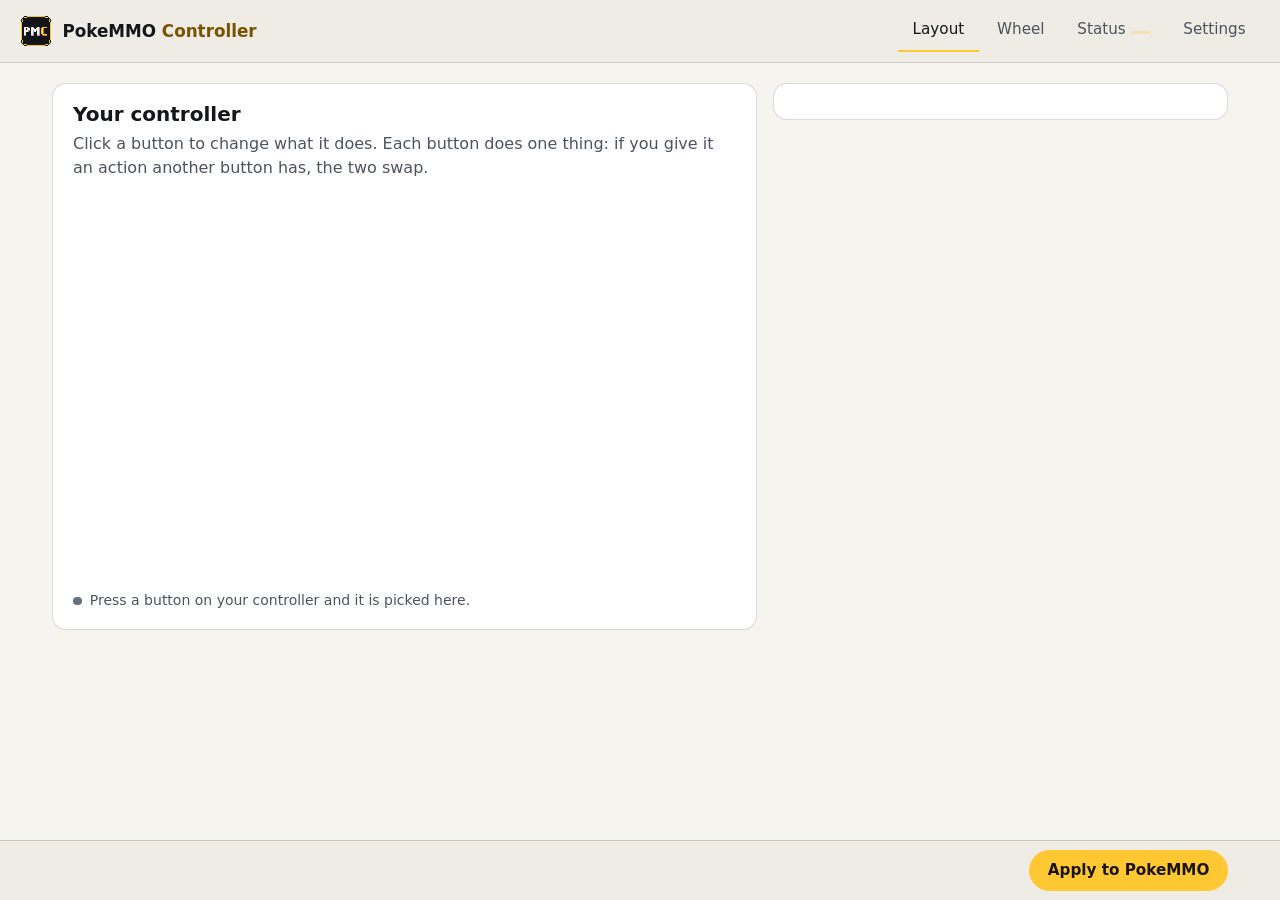
==== tools/ui_page.html @ 04e10f31 "Updates: a signed release is found and installed with one click The app looks for a newer release wh" ====
<!doctype html>
<html lang="en">
<head>
<meta charset="utf-8">
<meta name="viewport" content="width=device-width, initial-scale=1">
<title>PokeMMO controller layout</title>
<style>
/*brand:start*/
:root {
  --bg: #121418;
  --bg2: #171a1f;
  --surface: #1e2127;
  --surface2: #262a31;
  --line: rgba(244, 241, 234, .12);
  --ink: #f4f1ea;
  --muted: #a3a8b3;
  --dim: #8a909b;
  --accent: #ffc833;
  --accent-ink: #1a1408;
  --accent-soft: rgba(255, 200, 51, .14);
  --accent-text: #ffc833;
  --ok: #7fd6a0;
  --ok-bg: rgba(127, 214, 160, .12);
  --bad: #ff9aa2;
  --bad-bg: rgba(255, 154, 162, .12);
  --warn: #ffc880;
  --warn-bg: rgba(255, 200, 128, .12);
  --display: "Bricolage Grotesque", "Segoe UI Variable Display", system-ui, "Segoe UI", Roboto, "Helvetica Neue", Arial, sans-serif;
  --text: Geist, "Segoe UI Variable Text", system-ui, -apple-system, "Segoe UI", Roboto, "Helvetica Neue", Arial, sans-serif;
  --mono: "Geist Mono", ui-monospace, SFMono-Regular, Menlo, Consolas, monospace;
  --radius: 14px;
  color-scheme: dark;
}
@media (prefers-color-scheme: light) {
:root {
  --bg: #f6f4ef;
  --bg2: #efece5;
  --surface: #ffffff;
  --surface2: #f0ede6;
  --line: rgba(20, 22, 26, .16);
  --ink: #14161a;
  --muted: #4d535e;
  --dim: #667080;
  --accent: #ffc833;
  --accent-ink: #1a1408;
  --accent-soft: rgba(255, 200, 51, .28);
  --accent-text: #7a5200;
  --ok: #14663a;
  --ok-bg: #e3f4ea;
  --bad: #a31621;
  --bad-bg: #fdecee;
  --warn: #7a4b00;
  --warn-bg: #fff1d9;
  color-scheme: light;
}
}
/*brand:end*/
* { box-sizing: border-box; }
html, body { height: 100%; }
body { margin: 0; background: var(--bg); color: var(--ink); font: 400 1rem/1.5 var(--text); -webkit-font-smoothing: antialiased; display: flex; flex-direction: column; min-height: 100%; }
h1, h2, h3, p { margin: 0; }
h2 { font: 600 1.25rem/1.25 var(--display); }
h3 { font: 600 .75rem/1.2 var(--text); text-transform: uppercase; letter-spacing: .08em; color: var(--dim); margin: 1rem 0 .4rem; }
.muted { color: var(--muted); }
:focus-visible { outline: 2px solid var(--accent); outline-offset: 2px; border-radius: .5rem; }
.sr { position: absolute; left: -999px; }

/* top bar with tabs */
.top { display: flex; align-items: center; gap: 1.25rem; padding: .6rem 1.25rem; background: var(--bg2); border-bottom: 1px solid var(--line); flex-wrap: wrap; }
.brand { display: flex; align-items: center; gap: .65rem; font: 600 1.05rem/1 var(--display); }
.brand .mark { width: 2rem; height: 2rem; border-radius: .5rem; }
.brand h1 { font: inherit; }
.brand b { color: var(--accent-text); font-weight: 700; }
.tabs { display: flex; gap: .25rem; margin-left: auto; }
.tab { font: 500 .95rem/1 var(--text); color: var(--muted); background: none; border: 0; border-bottom: 2px solid transparent; padding: .8rem .9rem; cursor: pointer; transition: color .15s, border-color .15s; }
.tab:hover { color: var(--ink); }
.tab[aria-selected="true"] { color: var(--ink); border-bottom-color: var(--accent); }
.tab .n { display: inline-block; min-width: 1.2rem; margin-left: .35rem; padding: .1rem .35rem; border-radius: 1rem; font: 600 .7rem/1.2 var(--mono); background: var(--accent-soft); color: var(--accent-text); }

/* content */
main { flex: 1; width: 100%; max-width: 76rem; margin: 0 auto; padding: 1.25rem 1.25rem 7rem; }
.card { background: var(--surface); border: 1px solid var(--line); border-radius: var(--radius); padding: 1.1rem 1.25rem; }
.cols { display: grid; gap: 1rem; grid-template-columns: minmax(0, 1.55fr) minmax(0, 1fr); align-items: start; }
@media (max-width: 68rem) { .cols { grid-template-columns: minmax(0, 1fr); } }
.lead { margin: .35rem 0 .9rem; }
.note { border-radius: .6rem; padding: .55rem .8rem; margin: 0 0 .8rem; border: 1px solid var(--line); }
.note.warn { background: var(--warn-bg); color: var(--warn); border-color: var(--warn); }
.note.bad { background: var(--bad-bg); color: var(--bad); border-color: var(--bad); }
.note.ok { background: var(--ok-bg); color: var(--ok); border-color: var(--ok); }
.note pre { white-space: pre-wrap; margin: 0; font: .85rem/1.45 var(--mono); }
.note:empty, #status:empty, #result:empty { display: none; }

/* buttons */
button { font: inherit; }
.btn { font: 600 .95rem/1 var(--text); color: var(--ink); background: transparent; border: 1px solid var(--line); border-radius: 999px; padding: .7rem 1.1rem; min-height: 2.6rem; cursor: pointer; transition: background-color .15s, border-color .15s, transform .1s; }
.btn:hover { background: var(--surface2); border-color: var(--dim); }
.btn:active { transform: scale(.98); }
.btn.primary { background: var(--accent); color: var(--accent-ink); border-color: var(--accent); }
.btn.primary:hover { filter: brightness(1.08); }
.btn.small { min-height: 2.2rem; padding: .5rem .9rem; font-size: .875rem; }
.btn:disabled { opacity: .5; cursor: not-allowed; }
.row { display: flex; flex-wrap: wrap; gap: .5rem; margin: .75rem 0 0; }

/* the controller picture */
#map, #wheel { width: 100%; height: auto; display: block; }
.mapwrap { overflow-x: auto; }
#map { min-width: 40rem; }
@media (max-width: 40rem) { .statusbar { position: static; } main { padding-bottom: 1rem; } .tabs { margin-left: 0; width: 100%; } .tab { padding: .7rem .6rem; } }
#map .photo { filter: drop-shadow(0 18px 24px rgba(0,0,0,.35)); }
#map .hot { fill: rgba(127,127,127,.001); stroke: var(--dim); cursor: pointer; transition: fill .15s, stroke .15s; }
#map .hot.empty { opacity: .8; }
#map .hot.set { stroke: var(--accent-text); }
#map g.spot:hover .hot { stroke: var(--accent); fill: var(--accent-soft); }
#map g.spot.on .hot { fill: var(--accent-soft); stroke: var(--accent); opacity: 1; stroke-dasharray: none !important; }
#map g.spot:focus-visible { outline: none; }
#map g.spot:focus-visible .hot { stroke: var(--ink); }
#map .lead-line { stroke: var(--dim); fill: none; }
#map .lead-line.on { stroke: var(--accent); }
#map .c1 { fill: var(--ink); font-family: var(--text); font-weight: 600; }
#map .c2 { fill: var(--muted); font-family: var(--text); font-weight: 400; }
#map g.callout { cursor: pointer; }
#map g.callout:hover .c1, #map g.callout.on .c1 { fill: var(--accent-text); }
#map g.callout:focus-visible { outline: none; }
#map g.callout:focus-visible .c1 { text-decoration: underline; }
#map .cap { fill: var(--dim); font-family: var(--text); font-weight: 500; }
#map .cap.link { cursor: pointer; fill: var(--accent-text); }
#wheel .slice { fill: var(--surface2); stroke: var(--bg); stroke-width: 3; cursor: pointer; transition: fill .15s; }
#wheel g.sl:hover .slice { fill: var(--accent-soft); }
#wheel g.sl.on .slice { fill: var(--accent); }
#wheel g.sl.on text { fill: var(--accent-ink); }
#wheel g.sl:focus-visible { outline: none; }
#wheel g.sl:focus-visible .slice { stroke: var(--ink); }
#wheel .blank { fill: var(--bg2); cursor: default; }
#wheel text { fill: var(--ink); font: 500 11px var(--text); text-anchor: middle; pointer-events: none; }
#wheel .centre { fill: var(--bg); stroke: var(--line); stroke-width: 2; }
#wheel .dim { fill: var(--dim); }

/* inspector: what does this input do */
.who { display: flex; align-items: baseline; gap: .6rem; flex-wrap: wrap; }
.who .big { font: 600 1.5rem/1.1 var(--display); }
.chips { display: flex; flex-wrap: wrap; gap: .4rem; }
.chip { font: 500 .9rem/1.1 var(--text); color: var(--ink); background: var(--bg2); border: 1px solid var(--line); border-radius: .6rem; padding: .5rem .7rem; min-height: 2.25rem; cursor: pointer; transition: background-color .15s, border-color .15s; }
.chip:hover { border-color: var(--accent); }
.chip[aria-pressed="true"] { background: var(--accent); color: var(--accent-ink); border-color: var(--accent); font-weight: 600; }
.chip.none { border-style: dashed; color: var(--muted); }
.hint { display: flex; gap: .5rem; align-items: center; color: var(--muted); font-size: .875rem; margin-top: .8rem; }
.dot { width: .55rem; height: .55rem; border-radius: 50%; background: var(--dim); flex: none; }
.dot.ok { background: var(--ok); }
.dot.warn { background: var(--warn); }
.dot.bad { background: var(--bad); }

/* first-run checklist */
.steps { list-style: none; margin: .5rem 0 0; padding: 0; display: grid; gap: .6rem; }
.step { display: grid; grid-template-columns: 2.25rem minmax(0, 1fr) auto; gap: .9rem; align-items: center; padding: .8rem .9rem; border: 1px solid var(--line); border-radius: .8rem; background: var(--bg2); }
.step .num { width: 2.25rem; height: 2.25rem; border-radius: 50%; border: 2px solid var(--dim); display: grid; place-items: center; font: 600 .95rem/1 var(--mono); color: var(--muted); }
.step.done { border-color: var(--ok); }
.step.done .num { background: var(--ok); border-color: var(--ok); color: var(--bg); }
.step.done .num svg { display: block; }
.step b { display: block; font-weight: 600; }
.step span { color: var(--muted); font-size: .9rem; }
.settings { display: grid; gap: 1rem; grid-template-columns: repeat(auto-fit, minmax(19rem, 1fr)); }
select { font: inherit; color: var(--ink); background: var(--bg2); border: 1px solid var(--line); border-radius: .6rem; padding: .55rem .7rem; min-height: 2.6rem; min-width: 12rem; }
label { font-weight: 600; display: block; margin-bottom: .35rem; }

/* the bar at the bottom: what the app keeps true, live */
.statusbar { position: fixed; left: 0; right: 0; bottom: 0; z-index: 5; background: var(--bg2); border-top: 1px solid var(--line); }
.statusbar .in { max-width: 76rem; margin: 0 auto; padding: .55rem 1.25rem; display: flex; align-items: center; gap: .5rem 1.25rem; flex-wrap: wrap; }
#bar { display: flex; gap: .4rem 1.1rem; flex-wrap: wrap; flex: 1; font-size: .875rem; color: var(--muted); }
#bar span { display: inline-flex; align-items: center; gap: .45rem; }
#result { max-width: 76rem; margin: 0 auto; padding: 0 1.25rem .5rem; }
footer.legal { max-width: 76rem; margin: 0 auto; padding: 0 1.25rem 1rem; color: var(--dim); font-size: .8125rem; }
@media (prefers-reduced-motion: reduce) { * { transition: none !important; } }
</style>
</head>
<body data-key="__KEY__">
<header class="top">
  <div class="brand"><!--brand:mark--><img class="mark" src="[data-uri]" alt="" width="32" height="32"><!--/brand:mark--><h1>PokeMMO <b>Controller</b></h1></div>
  <nav class="tabs" role="tablist" aria-label="Sections">
    <button class="tab" role="tab" id="t-layout" aria-controls="p-layout" aria-selected="true">Layout</button>
    <button class="tab" role="tab" id="t-wheel" aria-controls="p-wheel" aria-selected="false" tabindex="-1">Wheel</button>
    <button class="tab" role="tab" id="t-status" aria-controls="p-status" aria-selected="false" tabindex="-1">Status<span class="n" id="todo" hidden></span></button>
    <button class="tab" role="tab" id="t-settings" aria-controls="p-settings" aria-selected="false" tabindex="-1">Settings</button>
  </nav>
</header>

<main>
  <div id="update" role="status" aria-live="polite" hidden></div>
  <div id="status" role="status" aria-live="polite"></div>

  <section id="p-layout" role="tabpanel" aria-labelledby="t-layout">
    <div class="cols">
      <div class="card">
        <h2>Your controller</h2>
        <p class="muted lead">Click a button to change what it does. Each button does one thing: if you give it an action another button has, the two swap.</p>
        <div class="mapwrap"><svg id="map" viewBox="0 0 900 520" role="group" aria-label="Controller. Each button is listed with the action it does."></svg></div>
        <p class="hint"><span class="dot" id="seen-dot"></span><span id="seen">Press a button on your controller and it is picked here.</span></p>
      </div>
      <div class="card" id="inspector" aria-live="polite"></div>
    </div>
  </section>

  <section id="p-wheel" role="tabpanel" aria-labelledby="t-wheel" hidden>
    <div class="cols">
      <div class="card">
        <h2>Right-stick wheel</h2>
        <p class="muted lead">Tilt the right stick toward a slice and let go: it presses that slice's key once. The top slice does nothing on purpose, so letting go while pointing up sends no key.</p>
        <svg id="wheel" viewBox="-150 -150 300 300" role="group" aria-label="Right-stick wheel. Each slice is listed with its action."></svg>
      </div>
      <div class="card" id="winspector" aria-live="polite"></div>
    </div>
  </section>

  <section id="p-status" role="tabpanel" aria-labelledby="t-status" hidden>
    <div class="card">
      <h2 id="setup-h">Setup</h2>
      <p class="muted lead" id="setup-sub">What PokeMMO needs to find, and what this app keeps true.</p>
      <ol class="steps" id="checklist"></ol>
    </div>
  </section>

  <section id="p-settings" role="tabpanel" aria-labelledby="t-settings" hidden>
    <div class="settings">
      <div class="card">
        <h2>Controller</h2>
        <p class="muted lead" id="pad-note">Button names follow the controller you pick. One layout fits all three.</p>
        <label for="pad">Names on the screen</label>
        <select id="pad">
          <option value="xbox">Xbox</option>
          <option value="playstation">PlayStation</option>
          <option value="switch">Switch Pro</option>
        </select>
      </div>
      <div class="card">
        <h2>Layout file</h2>
        <p class="muted lead">Keep a copy of your layout, or load one a friend sent. A file that breaks the one-button-one-action rule is refused.</p>
        <div class="row">
          <button class="btn" id="defaults">Back to the default layout</button>
          <button class="btn" id="export">Save layout file</button>
          <button class="btn" id="import">Load layout file…</button>
          <input type="file" id="file" accept=".json,application/json" class="sr" tabindex="-1" aria-hidden="true">
        </div>
      </div>
      <div class="card" id="upd-card">
        <h2>Updates</h2>
        <p class="muted lead">When a new version is out, a short note appears at the top with one button to install it. Your layout is kept, and the old version comes back by itself if anything goes wrong.</p>
        <label><input type="checkbox" id="upd-check"> Look for updates when this app opens</label>
        <label for="upd-channel">Which versions</label>
        <select id="upd-channel">
          <option value="stable">Stable (recommended)</option>
          <option value="beta">Beta: try new versions early</option>
        </select>
        <label><input type="checkbox" id="upd-notify"> Notify me when this window is hidden</label>
        <div class="row"><button class="btn" id="upd-now">Check now</button><span class="muted" id="upd-msg" role="status"></span></div>
      </div>
      <div class="card">
        <h2>About</h2>
        <p class="muted lead" id="unofficial">PokeMMO Controller is an unofficial, fan-made tool, made by and for PokeMMO players. It is not made, endorsed or supported by the PokeMMO team.</p>
        <p class="muted">PokeMMO allows remapping while one input does one thing. Each button holds one action and each wheel slice presses one key when you let go, so this screen cannot set up anything else. It runs on your computer only. The one thing it asks the internet is whether a newer release exists, and that sends nothing about you; you can turn it off under Updates.</p>
        <div class="row"><button class="btn" id="quit">Quit</button></div>
      </div>
    </div>
  </section>
</main>

<div class="statusbar">
  <div id="result" role="status" aria-live="polite"></div>
  <div class="in">
    <div id="bar" aria-label="Live status"></div>
    <span class="muted" id="dirty" hidden>Changes not applied yet</span>
    <button class="btn primary" id="apply">Apply to PokeMMO</button>
  </div>
</div>

<script>
"use strict";
const KEY = document.body.dataset.key;
const $ = (id) => document.getElementById(id);
const NS = "http://www.w3.org/2000/svg";
let S = null, lay = null, pad = "xbox", dirty = false, sel = null, wsel = 1, seenPad = null, TAB = "layout";

const GROUPS = [
  ["Move", ["KEY_UP", "KEY_DOWN", "KEY_LEFT", "KEY_RIGHT"]],
  ["Game", ["KEY_A", "KEY_B", "KEY_X", "KEY_Y"]],
  ["Menus", ["KEY_RING_FOCUS", "KEY_GAMEMENU", "KEY_INVENTORY", "KEY_TEAM", "KEY_SCREENSHOT"]],
  ["Hotbar", ["KEY_NEXT", "KEY_PREVIOUS", "KEY_HOTBAR_1", "KEY_HOTBAR_2", "KEY_HOTBAR_3", "KEY_HOTBAR_4", "KEY_HOTBAR_5"]],
];

async function api(path, body) {
  const r = await fetch(path, {
    method: body === undefined ? "GET" : "POST",
    headers: Object.assign({"X-Key": KEY}, body === undefined ? {} : {"Content-Type": "application/json"}),
    body: body === undefined ? undefined : JSON.stringify(body),
  });
  return r.json();
}
function el(tag, attrs, ...kids) {
  const e = document.createElement(tag);
  for (const [k, v] of Object.entries(attrs || {})) e.setAttribute(k, v);
  e.append(...kids);
  return e;
}
function sv(tag, attrs, ...kids) {
  const e = document.createElementNS(NS, tag);
  for (const [k, v] of Object.entries(attrs || {})) e.setAttribute(k, v);
  e.append(...kids);
  return e;
}
function say(id, text, kind) {
  const d = $(id);
  d.textContent = "";
  if (!text) return;
  d.appendChild(el("div", {class: "note " + (kind || "")}, el("pre", {}, text)));
}

// an input as text: "b:3" or "a:1:-"; "" means not bound
const toCode = (s) => !s ? "" : ("button" in s ? "b:" + s.button : "a:" + s.axis + ":" + (s.positive ? "+" : "-"));
const fromCode = (c) => {
  if (!c) return null;
  const p = c.split(":");
  return p[0] === "b" ? {button: +p[1]} : {axis: +p[1], positive: p[2] === "+"};
};
const labelOf = (id) => S.actions.find((a) => a.id === id).label;
const actionOn = (code) => Object.keys(lay.binds).find((k) => toCode(lay.binds[k]) === code) || null;

// ------------------------------------------------------------------ the controller picture
// The picture is the real photo of the controller picked in Settings, with the same hotspots the website
// and the README use (generated into PADPHOTOS from site/data/hotspots.json by site/build.py). Buttons are
// named by where they sit (SDL position) so one set of hotspots serves every layout; the names printed on
// them come from the controller picked in Settings.
/*pads:start*/
const PADPHOTOS = {"xbox":{"img":"[data-uri]","w":1800,"h":1303,"alt":"Xbox controller","spots":{"guide":{"x":951,"y":146,"r":60},"ls":{"x":435,"y":345,"r":120},"rs":{"x":1257,"y":630,"r":112},"view":{"x":810,"y":348,"r":46},"menu":{"x":1100,"y":348,"r":46},"y":{"x":1437,"y":228,"r":58},"x":{"x":1323,"y":353,"r":58},"b":{"x":1565,"y":365,"r":58},"a":{"x":1463,"y":480,"r":58},"dup":{"x":698,"y":598,"r":46},"ddown":{"x":698,"y":770,"r":46},"dleft":{"x":606,"y":683,"r":46},"dright":{"x":792,"y":683,"r":46},"lb":{"pill":true,"x":430,"y":-108,"w":216},"rb":{"pill":true,"x":1370,"y":-108,"w":216},"lt":{"pill":true,"x":430,"y":-259.2,"w":216},"rt":{"pill":true,"x":1370,"y":-259.2,"w":216}}},"playstation":{"img":"[data-uri]","w":1799,"h":1266,"alt":"PlayStation DualSense controller","spots":{"guide":{"x":929,"y":504,"r":55},"ls":{"x":652,"y":488,"r":112},"rs":{"x":1213,"y":488,"r":112},"view":{"x":495,"y":95,"r":40},"menu":{"x":1322,"y":95,"r":40},"y":{"x":1467,"y":155,"r":62},"x":{"x":1340,"y":272,"r":62},"b":{"x":1597,"y":272,"r":62},"a":{"x":1477,"y":397,"r":62},"dup":{"x":363,"y":180,"r":48},"ddown":{"x":375,"y":358,"r":48},"dleft":{"x":270,"y":268,"r":48},"dright":{"x":455,"y":262,"r":48},"lb":{"pill":true,"x":330,"y":-107.94,"w":215.88},"rb":{"pill":true,"x":1470,"y":-107.94,"w":215.88},"lt":{"pill":true,"x":330,"y":-259.06,"w":215.88},"rt":{"pill":true,"x":1470,"y":-259.06,"w":215.88}}},"switch":{"img":"[data-uri]","w":1526,"h":1233,"alt":"Nintendo Switch Pro Controller","spots":{"guide":{"x":959,"y":281,"r":36},"ls":{"x":465,"y":185,"r":98},"rs":{"x":998,"y":440,"r":98},"view":{"x":713,"y":135,"r":38},"menu":{"x":1070,"y":205,"r":38},"y":{"x":1278,"y":248,"r":58},"x":{"x":1138,"y":308,"r":58},"b":{"x":1370,"y":357,"r":58},"a":{"x":1228,"y":415,"r":58},"dup":{"x":590,"y":330,"r":40},"ddown":{"x":555,"y":455,"r":40},"dleft":{"x":500,"y":375,"r":40},"dright":{"x":648,"y":395,"r":40},"lb":{"pill":true,"x":400,"y":-91.56,"w":183.12},"rb":{"pill":true,"x":1250,"y":-91.56,"w":183.12},"lt":{"pill":true,"x":400,"y":-219.74,"w":183.12},"rt":{"pill":true,"x":1250,"y":-219.74,"w":183.12}}}};
/*pads:end*/
const PHYS = ["A", "B", "X", "Y", "back", "guide", "start", "ls-press", "rs-press", "lb", "rb", "up", "down", "left", "right"];
const PART = {A: "a", B: "b", X: "x", Y: "y", back: "view", guide: "guide", start: "menu", lb: "lb", rb: "rb", lt: "lt", rt: "rt",
              up: "dup", down: "ddown", left: "dleft", right: "dright"};
const AXIS_SPOT = {"0:-": "ls-left", "0:+": "ls-right", "1:-": "ls-up", "1:+": "ls-down", "4:+": "lt", "5:+": "rt"};
const centre = (s) => [s.x, s.y];

// every hotspot on this pad's photo, in photo pixels: {x, y, c} a circle or {x, y, w, h, r} a pill
function padSpots() {
  const m = PADPHOTOS[pad], hs = m.spots, out = {};
  for (const [key, id] of Object.entries(PART)) {
    const s = hs[id];
    if (!s) continue;
    out[key] = s.pill ? {x: s.x, y: s.y, w: s.w, h: m.w * 0.045, r: m.w * 0.0225} : {x: s.x, y: s.y, c: s.r};
  }
  const ls = hs.ls, rs = hs.rs;     // a stick: four pushes round the edge, the press in the middle
  const d = ls.r * 0.68, c = ls.r * 0.27;
  Object.assign(out, {"ls-press": {x: ls.x, y: ls.y, c: ls.r * 0.3}, "ls-up": {x: ls.x, y: ls.y - d, c}, "ls-down": {x: ls.x, y: ls.y + d, c},
                      "ls-left": {x: ls.x - d, y: ls.y, c}, "ls-right": {x: ls.x + d, y: ls.y, c}, "rs-press": {x: rs.x, y: rs.y, c: rs.r * 0.45}});
  return out;
}
let SPOTS = {};

// every spot as {key, code, name}: the input it stands for on this pad
function spotInputs() {
  SPOTS = padSpots();
  const out = [], phys = S.phys[pad];
  S.pads[pad].buttons.forEach((name, n) => out.push({key: PHYS[phys[n]], code: "b:" + n, name}));
  S.pads[pad].axes.forEach((a) => {
    const code = "a:" + a.n + ":" + (a.positive ? "+" : "-");
    out.push({key: AXIS_SPOT[a.n + ":" + (a.positive ? "+" : "-")], code, name: a.label});
  });
  return out.filter((i) => i.key && SPOTS[i.key]);
}

function drawMap() {
  const svg = $("map"), m = PADPHOTOS[pad];
  svg.textContent = "";
  const u = m.w / 560;          // u: one screen pixel at the size the picture is shown, in photo pixels
  const colW = 230 * u, top = Math.max(60 * u, 30 * u - Math.min(...Object.values(m.spots).map((s) => s.pill ? s.y - m.w * 0.0225 : s.y - s.r)));
  svg.setAttribute("viewBox", `${-colW} ${-top} ${m.w + 2 * colW} ${m.h + top + 30 * u}`);
  svg.appendChild(sv("image", {class: "photo", href: m.img, x: 0, y: 0, width: m.w, height: m.h}));
  const inputs = spotInputs();
  const placed = [];
  const spots = sv("g", {});
  for (const inp of inputs) {
    const s = SPOTS[inp.key], act = actionOn(inp.code), on = sel === inp.code;
    const g = sv("g", {class: "spot" + (on ? " on" : ""), tabindex: 0, role: "button", "aria-pressed": on ? "true" : "false",
                       "aria-label": inp.name + (act ? ": " + labelOf(act) : ": not bound")});
    const shape = s.c ? sv("circle", {cx: s.x, cy: s.y, r: s.c}) : sv("rect", {x: s.x - s.w / 2, y: s.y - s.h / 2, width: s.w, height: s.h, rx: s.r});
    shape.setAttribute("class", "hot " + (act ? "set" : "empty"));
    shape.setAttribute("stroke-width", 2 * u);
    if (!act) shape.style.strokeDasharray = `${4 * u} ${4 * u}`;
    g.appendChild(shape);
    g.appendChild(sv("title", {}, inp.name + (act ? " · " + labelOf(act) : " · not bound")));
    const pick = () => { sel = inp.code; refreshLayout(); };
    g.addEventListener("click", pick);
    g.addEventListener("keydown", (e) => { if (e.key === "Enter" || e.key === " ") { e.preventDefault(); pick(); } });
    spots.appendChild(g);
    if (act) placed.push({inp, act, s, on, pick});
  }
  // call-outs: the action each button does, in a column on each side, joined to its button
  for (const side of ["L", "R"]) {
    const list = placed.filter((p) => (side === "L") === (centre(p.s)[0] < m.w / 2))
      .sort((a, b) => centre(a.s)[1] - centre(b.s)[1] || (side === "L" ? 1 : -1) * (centre(a.s)[0] - centre(b.s)[0]));
    const gap = Math.min(38 * u, (m.h + top - 40 * u) / Math.max(list.length, 1));
    list.forEach((p, i) => {
      const y = -top + 20 * u + i * gap + 14 * u, x = side === "L" ? -24 * u : m.w + 24 * u, anchor = side === "L" ? "end" : "start";
      const [cx, cy] = centre(p.s);
      svg.appendChild(sv("polyline", {class: "lead-line" + (p.on ? " on" : ""), "stroke-width": 1.5 * u,
        points: `${x + (side === "L" ? 8 : -8) * u},${y - 5 * u} ${x + (side === "L" ? 24 : -24) * u},${y - 5 * u} ${cx},${cy}`}));
      const g = sv("g", {class: "callout" + (p.on ? " on" : ""), tabindex: 0, role: "button", "aria-label": p.inp.name + ": " + labelOf(p.act)});
      const t1 = sv("text", {class: "c1", x, y, "text-anchor": anchor, "font-size": 17 * u}, p.inp.name);
      const t2 = sv("text", {class: "c2", x, y: y + 16 * u, "text-anchor": anchor, "font-size": 14 * u}, labelOf(p.act));
      g.append(t1, t2);
      g.addEventListener("click", p.pick);
      g.addEventListener("keydown", (e) => { if (e.key === "Enter" || e.key === " ") { e.preventDefault(); p.pick(); } });
      svg.appendChild(g);
    });
  }
  svg.appendChild(spots);
  const cap = sv("text", {class: "cap link", x: m.w / 2, y: m.h + 22 * u, "text-anchor": "middle", "font-size": 13 * u, tabindex: 0, role: "link"}, "Right stick: the wheel");
  cap.addEventListener("click", () => showTab("wheel"));
  cap.addEventListener("keydown", (e) => { if (e.key === "Enter") showTab("wheel"); });
  svg.appendChild(cap);
}

function drawInspector() {
  const root = $("inspector");
  root.textContent = "";
  const inp = spotInputs().find((i) => i.code === sel);
  if (!inp) {
    root.append(el("h2", {}, "Pick a button"), el("p", {class: "muted lead"}, "Click a button on the controller, or press it on your controller, to see what it does and change it."));
    return;
  }
  const cur = actionOn(inp.code);
  root.append(el("div", {class: "who"}, el("span", {class: "big"}, inp.name), el("span", {class: "muted"}, cur ? "does " + labelOf(cur) : "does nothing yet")));
  root.append(el("p", {class: "muted lead"}, "Pick what it should do."));
  for (const [group, ids] of GROUPS) {
    root.append(el("h3", {}, group));
    const box = el("div", {class: "chips"});
    for (const id of ids) {
      const b = el("button", {class: "chip", type: "button", "aria-pressed": id === cur ? "true" : "false"}, labelOf(id));
      b.addEventListener("click", () => assign(inp.code, id));
      box.appendChild(b);
    }
    root.append(box);
  }
  root.append(el("h3", {}, "Or"));
  const none = el("button", {class: "chip none", type: "button", "aria-pressed": cur ? "false" : "true"}, "Nothing");
  none.addEventListener("click", () => assign(inp.code, null));
  root.append(el("div", {class: "chips"}, none));
}

// give this input this action; whoever had either side of the trade gets what is left
function assign(code, id) {
  const holder = actionOn(code);
  if (id === null) {
    if (holder) { delete lay.binds[holder]; touched(); }
    return refreshLayout();
  }
  if (holder === id) return;
  const old = lay.binds[id];
  if (holder) {
    if (old) lay.binds[holder] = old; else delete lay.binds[holder];
    say("status", labelOf(holder) + " now uses " + (old ? "the button " + labelOf(id) + " had" : "no button") + ", because each button does one thing.", "warn");
  } else say("status", "");
  lay.binds[id] = fromCode(code);
  touched();
  refreshLayout();
}
function touched() { dirty = true; renderBar(); }
function refreshLayout() { drawMap(); drawInspector(); drawWheel(); }

// ------------------------------------------------------------------ the wheel, same strokes
function drawWheel() {
  const svg = $("wheel"), insp = $("winspector");
  svg.textContent = "";
  const n = lay.wheel.length + 1, step = 2 * Math.PI / n, R = 142, r = 42;   // the top slice does nothing
  const pt = (rad, a) => [Math.sin(a) * rad, -Math.cos(a) * rad];
  const wedge = (i) => {
    const a0 = (i - .5) * step, a1 = (i + .5) * step, [x0, y0] = pt(R, a0), [x1, y1] = pt(R, a1), [x2, y2] = pt(r, a1), [x3, y3] = pt(r, a0);
    return `M${x0} ${y0} A${R} ${R} 0 0 1 ${x1} ${y1} L${x2} ${y2} A${r} ${r} 0 0 0 ${x3} ${y3}Z`;
  };
  const label = (i, words, cls) => {
    const [tx, ty] = pt((R + r) / 2 + 6, i * step), t = sv("text", {x: tx, y: ty, class: cls || ""});
    words.forEach((w, k) => t.appendChild(sv("tspan", {x: tx, dy: k === 0 ? (1 - words.length) * 0.6 + "em" : "1.2em"}, w)));
    return t;
  };
  svg.append(sv("path", {class: "slice blank", d: wedge(0)}), label(0, ["Nothing"], "dim"));
  lay.wheel.forEach((id, i0) => {
    const i = i0 + 1, wa = S.wheel_actions.find((w) => w.id === id), on = wsel === i0;
    const g = sv("g", {class: "sl" + (on ? " on" : ""), tabindex: 0, role: "button", "aria-pressed": on ? "true" : "false", "aria-label": "Slice " + (i + 1) + ": " + wa.label});
    g.append(sv("path", {class: "slice", d: wedge(i)}), label(i, wa.label.split(" ")));
    const pick = () => { wsel = i0; drawWheel(); };
    g.addEventListener("click", pick);
    g.addEventListener("keydown", (e) => { if (e.key === "Enter" || e.key === " ") { e.preventDefault(); pick(); } });
    svg.appendChild(g);
  });
  svg.append(sv("circle", {class: "centre", r: r - 4}), sv("text", {y: 4, class: "dim"}, "Cancel"));
  // inspector
  insp.textContent = "";
  const cur = lay.wheel[wsel], wa = S.wheel_actions.find((w) => w.id === cur);
  insp.append(el("div", {class: "who"}, el("span", {class: "big"}, "Slice " + (wsel + 2)), el("span", {class: "muted"}, "presses " + wa.key + " (" + wa.label + ")")),
              el("p", {class: "muted lead"}, "Slice 1, at the top, does nothing. The rest run clockwise. Each action sits on the wheel once, so picking one that is on another slice swaps the two."));
  const box = el("div", {class: "chips"});
  for (const w of S.wheel_actions) {
    const b = el("button", {class: "chip", type: "button", "aria-pressed": w.id === cur ? "true" : "false"}, w.label + " · " + w.key);
    b.addEventListener("click", () => {
      const j = lay.wheel.indexOf(w.id);
      if (j === wsel) return;
      lay.wheel[j] = lay.wheel[wsel]; lay.wheel[wsel] = w.id;
      say("status", "Each action goes on the wheel once, so the two slices swapped.", "warn");
      touched(); drawWheel();
    });
    box.appendChild(b);
  }
  insp.append(box);
}

// ------------------------------------------------------------------ setup checklist and live bar
const TICK = () => sv("svg", {viewBox: "0 0 20 20", width: "18", height: "18", "aria-hidden": "true"}, sv("path", {d: "M4 10.5l4 4 8-9", fill: "none", stroke: "currentColor", "stroke-width": "2.6", "stroke-linecap": "round", "stroke-linejoin": "round"}));
function steps() {
  const st = S.status;
  return [
    {ok: st.pokemmo, title: "PokeMMO found", ok_text: S.pokemmo, no_text: S.problem || "Install PokeMMO and start it once, then reload this page."},
    {ok: !!seenPad, title: "Controller detected", ok_text: seenPad || "", no_text: "Press any button on your controller while this window is in front. Xbox, PlayStation and Switch Pro pads are all fine."},
    {ok: st.binds_current, title: "Buttons applied", ok_text: "Your layout is in PokeMMO's settings.",
     no_text: st.binds ? "PokeMMO's settings no longer hold your layout (the game rewrites them when it closes). Re-apply puts it back." : "Close PokeMMO, then apply. Your own settings are backed up first.",
     fix: st.pokemmo ? (st.binds ? "Re-apply" : "Apply to PokeMMO") : null},
    {ok: st.steam_current, title: "Steam wheel installed", ok_text: st.wheel_screen ? "Sized for " + st.wheel_screen.join("x") + "." : "Right stick opens the wheel.",
     no_text: st.steam ? "Steam is missing part of the wheel (a layout or the PokeMMO shortcut). Install it again." : "Adds the right-stick wheel to your controller in Steam.",
     fix: st.pokemmo ? (st.steam ? "Fix the wheel" : "Install the wheel") : null},
  ];
}
function drawChecklist() {
  const st = S.status, list = steps(), left = list.filter((s) => !s.ok).length;
  $("setup-h").textContent = left ? "Setup: " + (list.length - left) + " of " + list.length + " done" : "Setup: all done";
  $("setup-sub").textContent = left ? "Each step is a tick or a button that fixes it." : "Everything is in place. Start PokeMMO and play.";
  const t = $("todo");
  t.hidden = !left; t.textContent = left;
  const ol = $("checklist");
  ol.textContent = "";
  list.forEach((s, i) => {
    const li = el("li", {class: "step" + (s.ok ? " done" : "")});
    const num = el("div", {class: "num"});
    if (s.ok) num.appendChild(TICK()); else num.textContent = i + 1;
    li.append(num, el("div", {}, el("b", {}, s.title), el("span", {}, s.ok ? s.ok_text : s.no_text)));
    if (!s.ok && s.fix) {
      const b = el("button", {class: "btn primary small", type: "button"}, s.fix);
      if (st.pokemmo_open) { b.disabled = true; b.title = "Close PokeMMO first: it rewrites its settings when it closes."; }
      b.addEventListener("click", apply); li.appendChild(b);
    }
    ol.appendChild(li);
  });
}
function renderBar() {
  const st = S.status, bar = $("bar");
  bar.textContent = "";
  const seg = (kind, text) => bar.appendChild(el("span", {}, el("i", {class: "dot " + kind}), text));
  seg(st.pokemmo ? "ok" : "bad", st.pokemmo ? "PokeMMO found" : "PokeMMO not found");
  seg(st.binds_current ? "ok" : "warn", st.binds_current ? "Buttons applied" : st.binds ? "Buttons changed: re-apply" : "Buttons not applied");
  seg(st.steam_current ? "ok" : "warn", st.steam_current ? (st.wheel_screen ? "Wheel sized for " + st.wheel_screen.join("x") : "Steam wheel installed") : st.steam ? "Steam wheel needs fixing" : "Steam wheel not installed");
  if (st.pokemmo_open) seg("warn", "PokeMMO is open: close it to apply");
  seg(seenPad ? "ok" : "", seenPad ? "Controller: " + seenPad : "No controller seen yet");
  $("dirty").hidden = !dirty;
  drawChecklist();
}
async function refreshStatus() {
  try { S.status = await api("/api/status"); renderBar(); } catch (e) { /* the program stopped: leave the last state */ }
}

// ------------------------------------------------------------------ the controller itself (browser's own gamepad support)
const STD = {0: "A", 1: "B", 2: "X", 3: "Y", 4: "lb", 5: "rb", 6: "lt", 7: "rt", 8: "back", 9: "start", 10: "ls-press", 11: "rs-press", 12: "up", 13: "down", 14: "left", 15: "right", 16: "guide"};
const lastDown = {};
function familyOf(id) {
  const low = id.toLowerCase();
  if (/054c|dualsense|dualshock|playstation|wireless controller/.test(low)) return "playstation";
  if (/057e|pro controller|nintendo|switch/.test(low)) return "switch";
  return "xbox";
}
function pollPads() {
  const gps = (navigator.getGamepads && navigator.getGamepads()) || [];
  for (const gp of gps) {
    if (!gp) continue;
    if (seenPad !== gp.id.replace(/\s*\(.*\)\s*$/, "")) {
      seenPad = gp.id.replace(/\s*\(.*\)\s*$/, "");
      $("seen").textContent = "Seen: " + seenPad + ". Press a button to pick it here.";
      $("seen-dot").className = "dot ok";
      const fam = familyOf(gp.id);
      if (!S.userPad && fam !== pad) { pad = fam; $("pad").value = pad; setPadNote(); refreshLayout(); }
      renderBar();
    }
    gp.buttons.forEach((b, i) => {
      const k = gp.index + ":" + i, down = b.pressed || b.value > .6;
      if (down && !lastDown[k] && STD[i] && TAB === "layout") {
        const phys = S.phys[pad], n = phys.findIndex((p) => PHYS[p] === STD[i]);
        if (n >= 0) { sel = "b:" + n; refreshLayout(); }
        else {   // a trigger
          const a = S.pads[pad].axes.find((x) => AXIS_SPOT[x.n + ":+"] === STD[i]);
          if (a) { sel = "a:" + a.n + ":+"; refreshLayout(); }
        }
      }
      lastDown[k] = down;
    });
  }
}

// ------------------------------------------------------------------ tabs, apply, files
function showTab(name) {
  TAB = name;
  for (const t of ["layout", "wheel", "status", "settings"]) {
    const on = t === name;
    $("p-" + t).hidden = !on;
    $("t-" + t).setAttribute("aria-selected", on ? "true" : "false");
    $("t-" + t).tabIndex = on ? 0 : -1;
  }
  history.replaceState(null, "", "#" + name);
}
document.querySelectorAll(".tab").forEach((b) => {
  b.addEventListener("click", () => showTab(b.id.slice(2)));
  b.addEventListener("keydown", (e) => {
    const tabs = [...document.querySelectorAll(".tab")], i = tabs.indexOf(b);
    const j = e.key === "ArrowRight" ? (i + 1) % tabs.length : e.key === "ArrowLeft" ? (i + tabs.length - 1) % tabs.length : -1;
    if (j >= 0) { e.preventDefault(); tabs[j].focus(); showTab(tabs[j].id.slice(2)); }
  });
});

function setPadNote() {
  $("pad-note").textContent = pad !== "switch" ? "Button names follow the controller you pick. One layout fits all three."
    : S.switch_positional ? "Switch Pro, installed with --switch-positional: the bottom button (B) confirms, like Xbox."
    : "Switch Pro: the printed A confirms, as on a Switch, so A here is the button marked A.";
}

async function apply() {
  const check = await api("/api/check", {layout: lay});
  if (!check.ok) { say("result", check.error, "bad"); return; }
  $("apply").disabled = true;
  say("result", "Applying…");
  try {
    const r = await api("/api/apply", {layout: lay});
    if (r.ok === false && r.error) say("result", r.error, "bad");
    else say("result", r.output, r.ok ? "ok" : "bad");
    if (r.ok) { dirty = false; await refreshStatus(); }
  } catch (e) { say("result", "The screen lost contact with the program that started it. Run the command again.", "bad"); }
  $("apply").disabled = false;
  renderBar();
}
$("apply").addEventListener("click", apply);
$("pad").addEventListener("change", () => { pad = $("pad").value; S.userPad = true; setPadNote(); refreshLayout(); });
$("defaults").addEventListener("click", () => {
  lay = JSON.parse(JSON.stringify(S.default)); touched();
  say("status", "Default layout loaded here. Press Apply to put it in PokeMMO.", "warn"); refreshLayout(); showTab("layout");
});
$("export").addEventListener("click", async () => {
  const c = await api("/api/check", {layout: lay});
  if (!c.ok) { say("result", c.error, "bad"); return; }
  const a = document.createElement("a");
  a.href = URL.createObjectURL(new Blob([JSON.stringify(lay, null, 2) + "\n"], {type: "application/json"}));
  a.download = "pokemmo-controller-layout.json";
  a.click(); URL.revokeObjectURL(a.href);
});
$("import").addEventListener("click", () => $("file").click());
$("file").addEventListener("change", async (e) => {
  const f = e.target.files[0]; e.target.value = "";
  if (!f) return;
  if (f.size > 65536) { say("result", "That file is too big to be a layout.", "bad"); return; }
  const r = await api("/api/import", {text: await f.text()});
  if (!r.ok) { say("result", "That file was not used: " + r.error, "bad"); return; }
  lay = r.layout; touched(); say("result", "Loaded " + f.name + ". Press Apply to put it in PokeMMO.", "ok"); refreshLayout(); showTab("layout");
});
$("quit").addEventListener("click", async () => { await api("/api/quit", {}); document.body.textContent = "Stopped. You can close this window."; });

// ------------------------------------------------------------------ updates
let U = null;
function updateBanner() {
  const box = $("update");
  box.textContent = "";
  box.hidden = true;
  if (!U) return;
  const add = (cls, ...kids) => { box.className = "note " + cls; box.append(...kids); box.hidden = false; };
  if (U.just_updated) {
    const ack = el("button", {class: "btn", id: "upd-ack"}, "Got it");
    add("ok", el("strong", {}, "Updated to v" + U.just_updated.to + ". "),
      "Press a button on your controller: it lights up on the map when it works. ", ack);
    ack.addEventListener("click", async () => { U = await api("/api/update/settings", {ack: true}); updateBanner(); });
  } else if (U.available && !U.dismissed && !U.managed) {
    const notes = el("ul", {}, ...(U.notes || []).slice(0, 3).map((n) => el("li", {}, n.length > 200 ? n.slice(0, 197) + "…" : n)));
    const go = el("button", {class: "btn primary", id: "upd-go"}, "Update now");
    const later = el("button", {class: "btn", id: "upd-later"}, "Later");
    add("warn", el("strong", {}, "Version " + U.version + " is out. "), "What's new:", notes, el("div", {class: "row"}, go, later));
    later.addEventListener("click", async () => { U = await api("/api/update/settings", {later: U.version}); updateBanner(); });
    go.addEventListener("click", installUpdate);
  } else if (U.available && U.managed && !U.dismissed) {
    add("warn", U.managed_hint || "Update with your package manager.");
  }
}
async function installUpdate(ev) {
  const go = ev.currentTarget, later = go.nextElementSibling;
  go.disabled = true; later.disabled = true;
  go.textContent = "Updating…";
  let r;
  try { r = await api("/api/update/apply", {}); }
  catch (e) { r = null; }
  if (r && r.ok) {
    document.body.textContent = "Updated to v" + r.version + ". The new version is opening; you can close this window.";
  } else {
    say("result", r ? r.error : "The app stopped answering while updating. Open it again: if the update did not finish, the previous version is still in place.", "bad");
    U = await api("/api/update");
    updateBanner();
  }
}
function renderUpdateSettings() {
  if (!U) return;
  $("upd-check").checked = U.enabled !== false;
  $("upd-channel").value = U.channel || "stable";
  $("upd-notify").checked = localStorage.getItem("notify-update") === "1";
}
async function checkUpdates(force) {
  try { U = await api("/api/update" + (force ? "?force=1" : "")); } catch (e) { return null; }
  updateBanner(); renderUpdateSettings();
  if (U.available && !U.dismissed && document.hidden && localStorage.getItem("notify-update") === "1"
      && window.Notification && Notification.permission === "granted") new Notification("PokeMMO Controller", {body: "Version " + U.version + " is out."});
  return U;
}
$("upd-check").addEventListener("change", async () => { U = await api("/api/update/settings", {check: $("upd-check").checked}); updateBanner(); });
$("upd-channel").addEventListener("change", async () => { U = await api("/api/update/settings", {channel: $("upd-channel").value}); updateBanner(); renderUpdateSettings(); });
$("upd-notify").addEventListener("change", async () => {
  if ($("upd-notify").checked && window.Notification && Notification.permission === "default") await Notification.requestPermission();
  localStorage.setItem("notify-update", $("upd-notify").checked ? "1" : "0");
});
$("upd-now").addEventListener("click", async () => {
  $("upd-msg").textContent = "Checking…";
  const u = await checkUpdates(true);
  $("upd-msg").textContent = !u ? "Could not check." : u.error ? u.error : u.enabled === false ? "Update checks are off." : u.available ? "Version " + u.version + " is out." : "You have the newest version.";
});

(async function init() {
  S = await api("/api/state");
  lay = JSON.parse(JSON.stringify(S.layout));
  pad = S.pad;
  $("pad").value = pad;
  setPadNote();
  if (S.problem) { say("status", S.problem, "bad"); $("apply").disabled = true; }
  sel = "b:" + 0;
  refreshLayout();
  renderBar();
  const first = location.hash.slice(1);
  showTab(["layout", "wheel", "status", "settings"].includes(first) ? first : (S.status.installed ? "layout" : "status"));
  setInterval(pollPads, 120);
  checkUpdates(false);
  setInterval(() => checkUpdates(false), 6 * 3600 * 1000);   // the app itself only asks again about daily
  setInterval(() => { if (!document.hidden) refreshStatus(); }, 5000);
})();
</script>
</body>
</html>
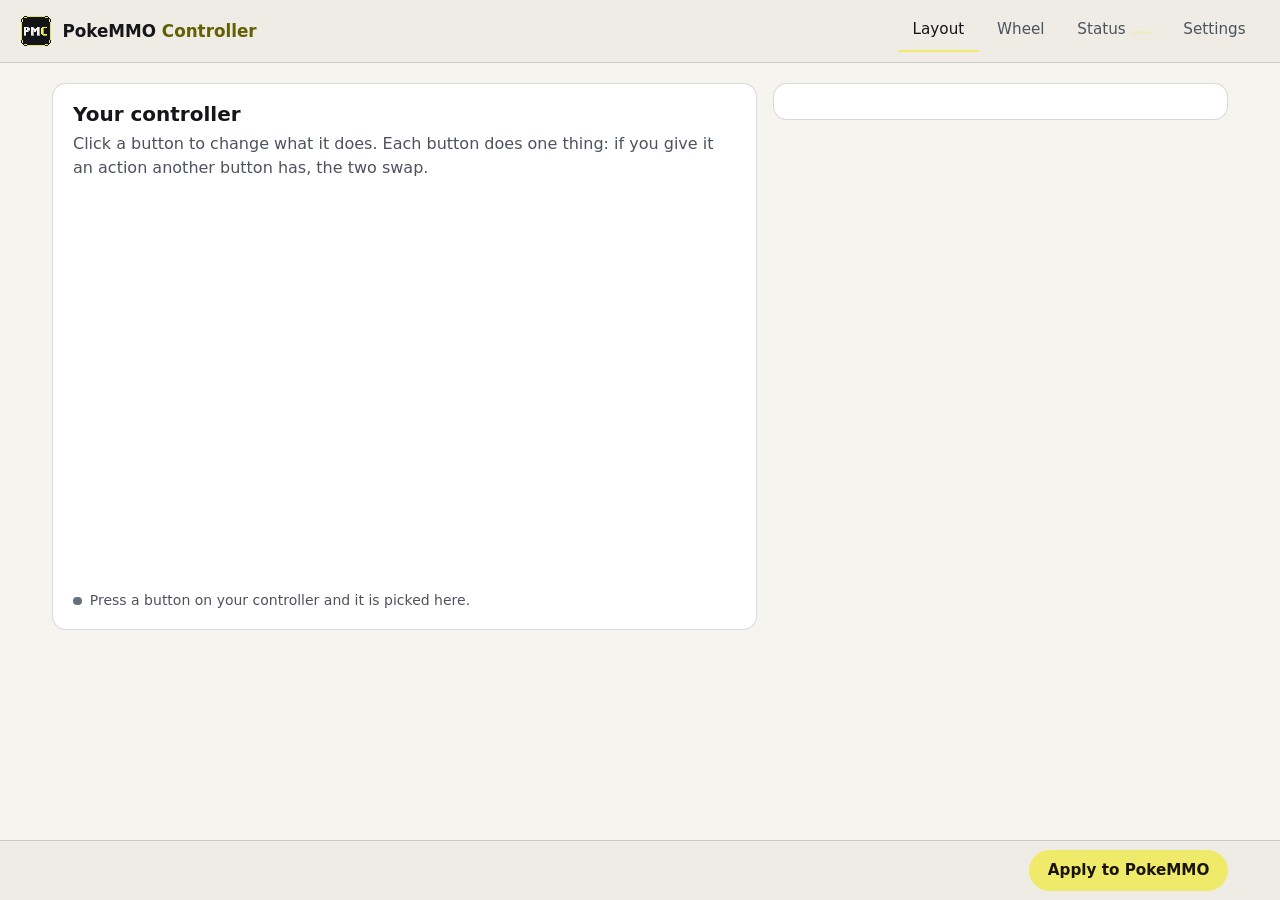
==== commit 0bad6dca: "Brand: the primary colour is the yellow in PokeMMO's logo (#F0EA6B) (#91) The old amber (#FFC833) is" ====
--- a/tools/ui_page.html
+++ b/tools/ui_page.html
@@ -15,10 +15,12 @@
   --ink: #f4f1ea;
   --muted: #a3a8b3;
   --dim: #8a909b;
-  --accent: #ffc833;
+  --accent: #f0ea6b;
+  --accent-hover: #f5f199;
+  --accent-edge: #a8a10b;
   --accent-ink: #1a1408;
-  --accent-soft: rgba(255, 200, 51, .14);
-  --accent-text: #ffc833;
+  --accent-soft: rgba(240, 234, 107, .14);
+  --accent-text: #f0ea6b;
   --ok: #7fd6a0;
   --ok-bg: rgba(127, 214, 160, .12);
   --bad: #ff9aa2;
@@ -41,10 +43,12 @@
   --ink: #14161a;
   --muted: #4d535e;
   --dim: #667080;
-  --accent: #ffc833;
+  --accent: #f0ea6b;
+  --accent-hover: #f5f199;
+  --accent-edge: #a8a10b;
   --accent-ink: #1a1408;
-  --accent-soft: rgba(255, 200, 51, .28);
-  --accent-text: #7a5200;
+  --accent-soft: rgba(240, 234, 107, .28);
+  --accent-text: #635f03;
   --ok: #14663a;
   --ok-bg: #e3f4ea;
   --bad: #a31621;
@@ -174,7 +178,7 @@
 </head>
 <body data-key="__KEY__">
 <header class="top">
-  <div class="brand"><!--brand:mark--><img class="mark" src="[data-uri]" alt="" width="32" height="32"><!--/brand:mark--><h1>PokeMMO <b>Controller</b></h1></div>
+  <div class="brand"><!--brand:mark--><img class="mark" src="[data-uri]" alt="" width="32" height="32"><!--/brand:mark--><h1>PokeMMO <b>Controller</b></h1></div>
   <nav class="tabs" role="tablist" aria-label="Sections">
     <button class="tab" role="tab" id="t-layout" aria-controls="p-layout" aria-selected="true">Layout</button>
     <button class="tab" role="tab" id="t-wheel" aria-controls="p-wheel" aria-selected="false" tabindex="-1">Wheel</button>
@@ -184,7 +188,6 @@
 </header>
 
 <main>
-  <div id="update" role="status" aria-live="polite" hidden></div>
   <div id="status" role="status" aria-live="polite"></div>
 
   <section id="p-layout" role="tabpanel" aria-labelledby="t-layout">
@@ -240,22 +243,10 @@
           <input type="file" id="file" accept=".json,application/json" class="sr" tabindex="-1" aria-hidden="true">
         </div>
       </div>
-      <div class="card" id="upd-card">
-        <h2>Updates</h2>
-        <p class="muted lead">When a new version is out, a short note appears at the top with one button to install it. Your layout is kept, and the old version comes back by itself if anything goes wrong.</p>
-        <label><input type="checkbox" id="upd-check"> Look for updates when this app opens</label>
-        <label for="upd-channel">Which versions</label>
-        <select id="upd-channel">
-          <option value="stable">Stable (recommended)</option>
-          <option value="beta">Beta: try new versions early</option>
-        </select>
-        <label><input type="checkbox" id="upd-notify"> Notify me when this window is hidden</label>
-        <div class="row"><button class="btn" id="upd-now">Check now</button><span class="muted" id="upd-msg" role="status"></span></div>
-      </div>
       <div class="card">
         <h2>About</h2>
         <p class="muted lead" id="unofficial">PokeMMO Controller is an unofficial, fan-made tool, made by and for PokeMMO players. It is not made, endorsed or supported by the PokeMMO team.</p>
-        <p class="muted">PokeMMO allows remapping while one input does one thing. Each button holds one action and each wheel slice presses one key when you let go, so this screen cannot set up anything else. It runs on your computer only. The one thing it asks the internet is whether a newer release exists, and that sends nothing about you; you can turn it off under Updates.</p>
+        <p class="muted">PokeMMO allows remapping while one input does one thing. Each button holds one action and each wheel slice presses one key when you let go, so this screen cannot set up anything else. It runs on your computer only and talks to nothing else.</p>
         <div class="row"><button class="btn" id="quit">Quit</button></div>
       </div>
     </div>
@@ -662,70 +653,6 @@
 });
 $("quit").addEventListener("click", async () => { await api("/api/quit", {}); document.body.textContent = "Stopped. You can close this window."; });
 
-// ------------------------------------------------------------------ updates
-let U = null;
-function updateBanner() {
-  const box = $("update");
-  box.textContent = "";
-  box.hidden = true;
-  if (!U) return;
-  const add = (cls, ...kids) => { box.className = "note " + cls; box.append(...kids); box.hidden = false; };
-  if (U.just_updated) {
-    const ack = el("button", {class: "btn", id: "upd-ack"}, "Got it");
-    add("ok", el("strong", {}, "Updated to v" + U.just_updated.to + ". "),
-      "Press a button on your controller: it lights up on the map when it works. ", ack);
-    ack.addEventListener("click", async () => { U = await api("/api/update/settings", {ack: true}); updateBanner(); });
-  } else if (U.available && !U.dismissed && !U.managed) {
-    const notes = el("ul", {}, ...(U.notes || []).slice(0, 3).map((n) => el("li", {}, n.length > 200 ? n.slice(0, 197) + "…" : n)));
-    const go = el("button", {class: "btn primary", id: "upd-go"}, "Update now");
-    const later = el("button", {class: "btn", id: "upd-later"}, "Later");
-    add("warn", el("strong", {}, "Version " + U.version + " is out. "), "What's new:", notes, el("div", {class: "row"}, go, later));
-    later.addEventListener("click", async () => { U = await api("/api/update/settings", {later: U.version}); updateBanner(); });
-    go.addEventListener("click", installUpdate);
-  } else if (U.available && U.managed && !U.dismissed) {
-    add("warn", U.managed_hint || "Update with your package manager.");
-  }
-}
-async function installUpdate(ev) {
-  const go = ev.currentTarget, later = go.nextElementSibling;
-  go.disabled = true; later.disabled = true;
-  go.textContent = "Updating…";
-  let r;
-  try { r = await api("/api/update/apply", {}); }
-  catch (e) { r = null; }
-  if (r && r.ok) {
-    document.body.textContent = "Updated to v" + r.version + ". The new version is opening; you can close this window.";
-  } else {
-    say("result", r ? r.error : "The app stopped answering while updating. Open it again: if the update did not finish, the previous version is still in place.", "bad");
-    U = await api("/api/update");
-    updateBanner();
-  }
-}
-function renderUpdateSettings() {
-  if (!U) return;
-  $("upd-check").checked = U.enabled !== false;
-  $("upd-channel").value = U.channel || "stable";
-  $("upd-notify").checked = localStorage.getItem("notify-update") === "1";
-}
-async function checkUpdates(force) {
-  try { U = await api("/api/update" + (force ? "?force=1" : "")); } catch (e) { return null; }
-  updateBanner(); renderUpdateSettings();
-  if (U.available && !U.dismissed && document.hidden && localStorage.getItem("notify-update") === "1"
-      && window.Notification && Notification.permission === "granted") new Notification("PokeMMO Controller", {body: "Version " + U.version + " is out."});
-  return U;
-}
-$("upd-check").addEventListener("change", async () => { U = await api("/api/update/settings", {check: $("upd-check").checked}); updateBanner(); });
-$("upd-channel").addEventListener("change", async () => { U = await api("/api/update/settings", {channel: $("upd-channel").value}); updateBanner(); renderUpdateSettings(); });
-$("upd-notify").addEventListener("change", async () => {
-  if ($("upd-notify").checked && window.Notification && Notification.permission === "default") await Notification.requestPermission();
-  localStorage.setItem("notify-update", $("upd-notify").checked ? "1" : "0");
-});
-$("upd-now").addEventListener("click", async () => {
-  $("upd-msg").textContent = "Checking…";
-  const u = await checkUpdates(true);
-  $("upd-msg").textContent = !u ? "Could not check." : u.error ? u.error : u.enabled === false ? "Update checks are off." : u.available ? "Version " + u.version + " is out." : "You have the newest version.";
-});
-
 (async function init() {
   S = await api("/api/state");
   lay = JSON.parse(JSON.stringify(S.layout));
@@ -739,8 +666,6 @@
   const first = location.hash.slice(1);
   showTab(["layout", "wheel", "status", "settings"].includes(first) ? first : (S.status.installed ? "layout" : "status"));
   setInterval(pollPads, 120);
-  checkUpdates(false);
-  setInterval(() => checkUpdates(false), 6 * 3600 * 1000);   // the app itself only asks again about daily
   setInterval(() => { if (!document.hidden) refreshStatus(); }, 5000);
 })();
 </script>
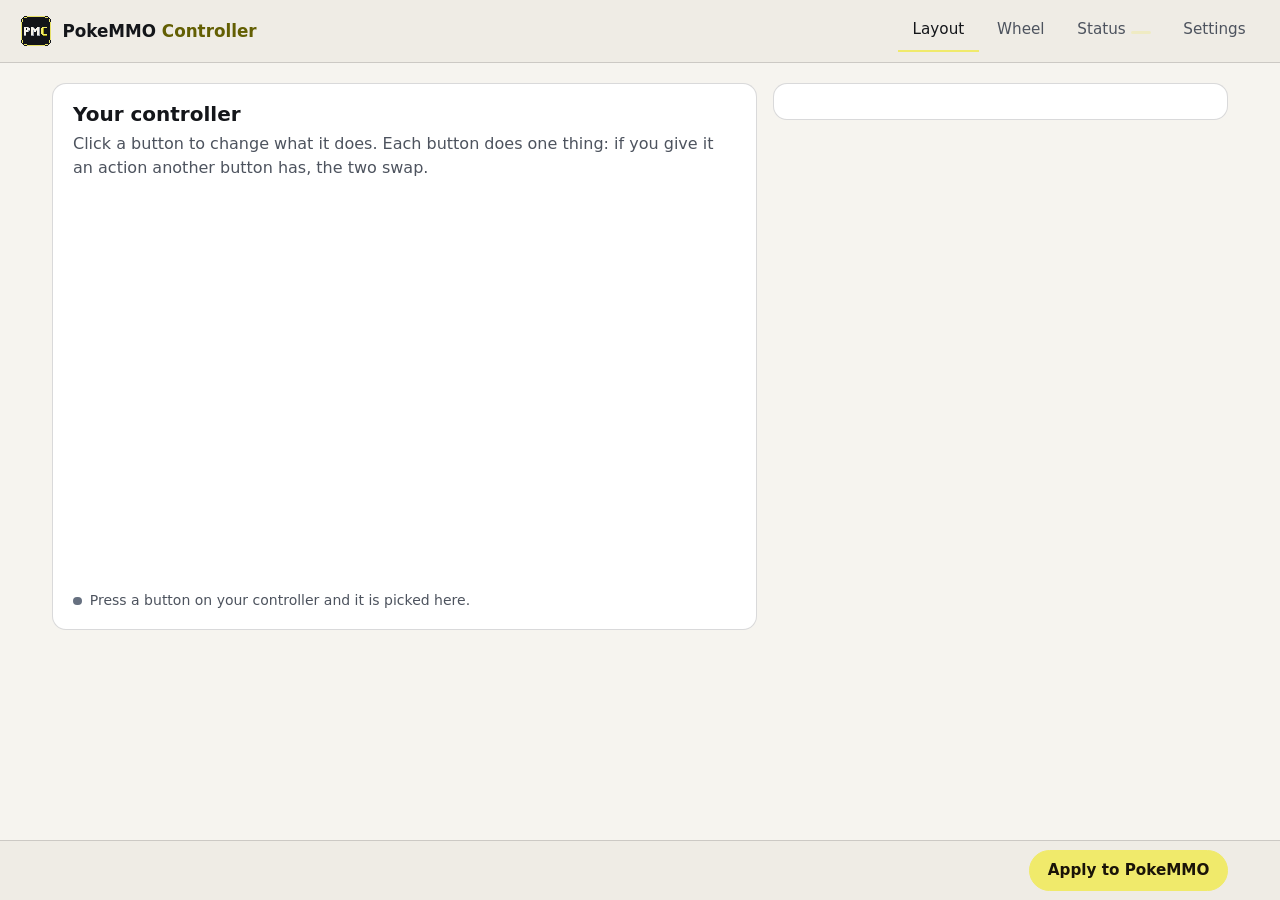
==== commit 719515df: "Merge main into the canon branch; canon check ignores link addresses and FOUNDATION.md uses the cano" ====
--- a/tools/ui_page.html
+++ b/tools/ui_page.html
@@ -161,7 +161,7 @@
 .step.done .num { background: var(--ok); border-color: var(--ok); color: var(--bg); }
 .step.done .num svg { display: block; }
 .step b { display: block; font-weight: 600; }
-.step span { color: var(--muted); font-size: .9rem; }
+.step span { color: var(--muted); font-size: .875rem; }
 .settings { display: grid; gap: 1rem; grid-template-columns: repeat(auto-fit, minmax(19rem, 1fr)); }
 select { font: inherit; color: var(--ink); background: var(--bg2); border: 1px solid var(--line); border-radius: .6rem; padding: .55rem .7rem; min-height: 2.6rem; min-width: 12rem; }
 label { font-weight: 600; display: block; margin-bottom: .35rem; }
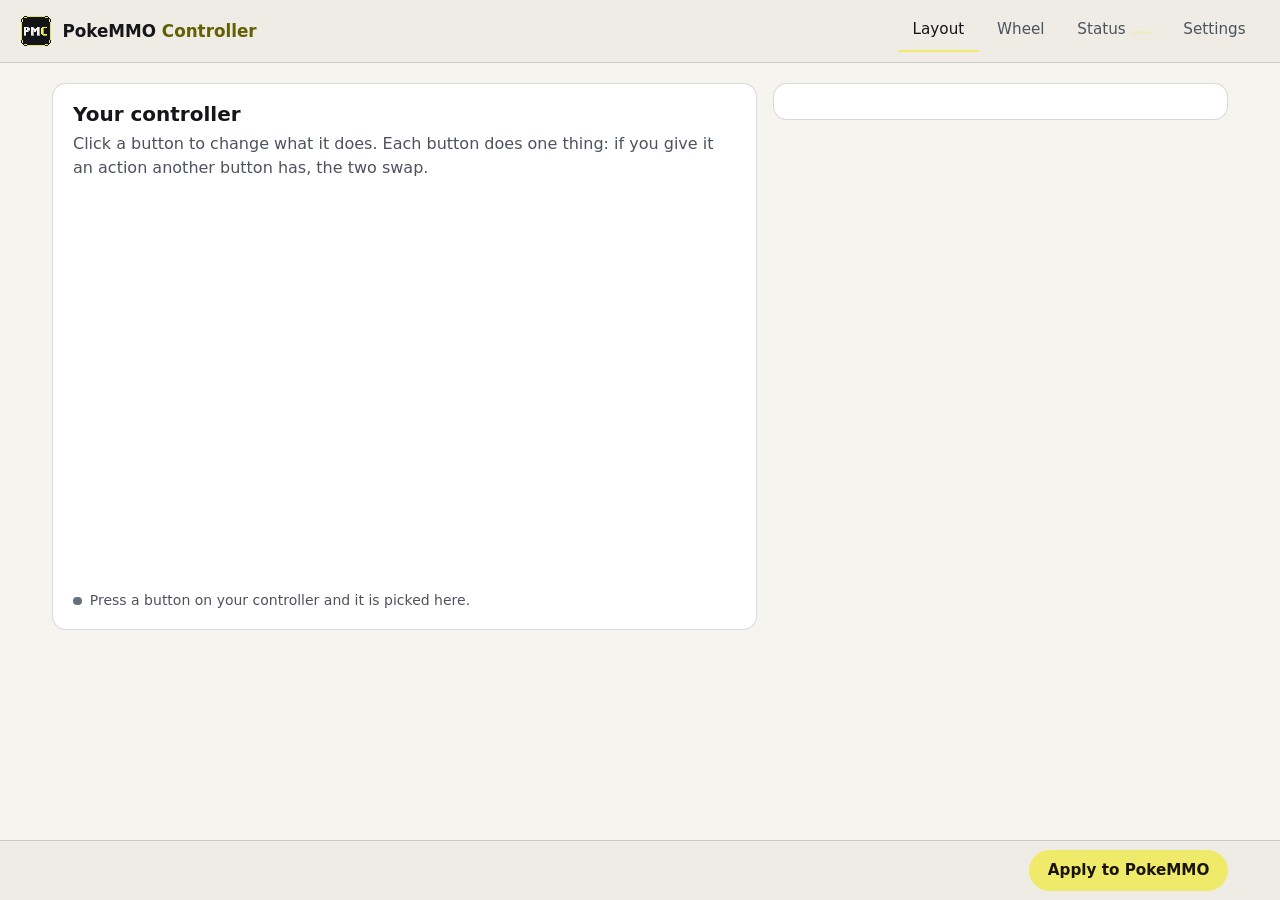
==== commit f94cb84d: "Updates: a signed release is found and installed with one click (#101) The app looks for a newer rel" ====
--- a/tools/ui_page.html
+++ b/tools/ui_page.html
@@ -161,7 +161,7 @@
 .step.done .num { background: var(--ok); border-color: var(--ok); color: var(--bg); }
 .step.done .num svg { display: block; }
 .step b { display: block; font-weight: 600; }
-.step span { color: var(--muted); font-size: .875rem; }
+.step span { color: var(--muted); font-size: .9rem; }
 .settings { display: grid; gap: 1rem; grid-template-columns: repeat(auto-fit, minmax(19rem, 1fr)); }
 select { font: inherit; color: var(--ink); background: var(--bg2); border: 1px solid var(--line); border-radius: .6rem; padding: .55rem .7rem; min-height: 2.6rem; min-width: 12rem; }
 label { font-weight: 600; display: block; margin-bottom: .35rem; }
@@ -188,6 +188,7 @@
 </header>
 
 <main>
+  <div id="update" role="status" aria-live="polite" hidden></div>
   <div id="status" role="status" aria-live="polite"></div>
 
   <section id="p-layout" role="tabpanel" aria-labelledby="t-layout">
@@ -243,10 +244,22 @@
           <input type="file" id="file" accept=".json,application/json" class="sr" tabindex="-1" aria-hidden="true">
         </div>
       </div>
+      <div class="card" id="upd-card">
+        <h2>Updates</h2>
+        <p class="muted lead">When a new version is out, a short note appears at the top with one button to install it. Your layout is kept, and the old version comes back by itself if anything goes wrong.</p>
+        <label><input type="checkbox" id="upd-check"> Look for updates when this app opens</label>
+        <label for="upd-channel">Which versions</label>
+        <select id="upd-channel">
+          <option value="stable">Stable (recommended)</option>
+          <option value="beta">Beta: try new versions early</option>
+        </select>
+        <label><input type="checkbox" id="upd-notify"> Notify me when this window is hidden</label>
+        <div class="row"><button class="btn" id="upd-now">Check now</button><span class="muted" id="upd-msg" role="status"></span></div>
+      </div>
       <div class="card">
         <h2>About</h2>
         <p class="muted lead" id="unofficial">PokeMMO Controller is an unofficial, fan-made tool, made by and for PokeMMO players. It is not made, endorsed or supported by the PokeMMO team.</p>
-        <p class="muted">PokeMMO allows remapping while one input does one thing. Each button holds one action and each wheel slice presses one key when you let go, so this screen cannot set up anything else. It runs on your computer only and talks to nothing else.</p>
+        <p class="muted">PokeMMO allows remapping while one input does one thing. Each button holds one action and each wheel slice presses one key when you let go, so this screen cannot set up anything else. It runs on your computer only. The one thing it asks the internet is whether a newer release exists, and that sends nothing about you; you can turn it off under Updates.</p>
         <div class="row"><button class="btn" id="quit">Quit</button></div>
       </div>
     </div>
@@ -653,6 +666,70 @@
 });
 $("quit").addEventListener("click", async () => { await api("/api/quit", {}); document.body.textContent = "Stopped. You can close this window."; });
 
+// ------------------------------------------------------------------ updates
+let U = null;
+function updateBanner() {
+  const box = $("update");
+  box.textContent = "";
+  box.hidden = true;
+  if (!U) return;
+  const add = (cls, ...kids) => { box.className = "note " + cls; box.append(...kids); box.hidden = false; };
+  if (U.just_updated) {
+    const ack = el("button", {class: "btn", id: "upd-ack"}, "Got it");
+    add("ok", el("strong", {}, "Updated to v" + U.just_updated.to + ". "),
+      "Press a button on your controller: it lights up on the map when it works. ", ack);
+    ack.addEventListener("click", async () => { U = await api("/api/update/settings", {ack: true}); updateBanner(); });
+  } else if (U.available && !U.dismissed && !U.managed) {
+    const notes = el("ul", {}, ...(U.notes || []).slice(0, 3).map((n) => el("li", {}, n.length > 200 ? n.slice(0, 197) + "…" : n)));
+    const go = el("button", {class: "btn primary", id: "upd-go"}, "Update now");
+    const later = el("button", {class: "btn", id: "upd-later"}, "Later");
+    add("warn", el("strong", {}, "Version " + U.version + " is out. "), "What's new:", notes, el("div", {class: "row"}, go, later));
+    later.addEventListener("click", async () => { U = await api("/api/update/settings", {later: U.version}); updateBanner(); });
+    go.addEventListener("click", installUpdate);
+  } else if (U.available && U.managed && !U.dismissed) {
+    add("warn", U.managed_hint || "Update with your package manager.");
+  }
+}
+async function installUpdate(ev) {
+  const go = ev.currentTarget, later = go.nextElementSibling;
+  go.disabled = true; later.disabled = true;
+  go.textContent = "Updating…";
+  let r;
+  try { r = await api("/api/update/apply", {}); }
+  catch (e) { r = null; }
+  if (r && r.ok) {
+    document.body.textContent = "Updated to v" + r.version + ". The new version is opening; you can close this window.";
+  } else {
+    say("result", r ? r.error : "The app stopped answering while updating. Open it again: if the update did not finish, the previous version is still in place.", "bad");
+    U = await api("/api/update");
+    updateBanner();
+  }
+}
+function renderUpdateSettings() {
+  if (!U) return;
+  $("upd-check").checked = U.enabled !== false;
+  $("upd-channel").value = U.channel || "stable";
+  $("upd-notify").checked = localStorage.getItem("notify-update") === "1";
+}
+async function checkUpdates(force) {
+  try { U = await api("/api/update" + (force ? "?force=1" : "")); } catch (e) { return null; }
+  updateBanner(); renderUpdateSettings();
+  if (U.available && !U.dismissed && document.hidden && localStorage.getItem("notify-update") === "1"
+      && window.Notification && Notification.permission === "granted") new Notification("PokeMMO Controller", {body: "Version " + U.version + " is out."});
+  return U;
+}
+$("upd-check").addEventListener("change", async () => { U = await api("/api/update/settings", {check: $("upd-check").checked}); updateBanner(); });
+$("upd-channel").addEventListener("change", async () => { U = await api("/api/update/settings", {channel: $("upd-channel").value}); updateBanner(); renderUpdateSettings(); });
+$("upd-notify").addEventListener("change", async () => {
+  if ($("upd-notify").checked && window.Notification && Notification.permission === "default") await Notification.requestPermission();
+  localStorage.setItem("notify-update", $("upd-notify").checked ? "1" : "0");
+});
+$("upd-now").addEventListener("click", async () => {
+  $("upd-msg").textContent = "Checking…";
+  const u = await checkUpdates(true);
+  $("upd-msg").textContent = !u ? "Could not check." : u.error ? u.error : u.enabled === false ? "Update checks are off." : u.available ? "Version " + u.version + " is out." : "You have the newest version.";
+});
+
 (async function init() {
   S = await api("/api/state");
   lay = JSON.parse(JSON.stringify(S.layout));
@@ -666,6 +743,8 @@
   const first = location.hash.slice(1);
   showTab(["layout", "wheel", "status", "settings"].includes(first) ? first : (S.status.installed ? "layout" : "status"));
   setInterval(pollPads, 120);
+  checkUpdates(false);
+  setInterval(() => checkUpdates(false), 6 * 3600 * 1000);   // the app itself only asks again about daily
   setInterval(() => { if (!document.hidden) refreshStatus(); }, 5000);
 })();
 </script>
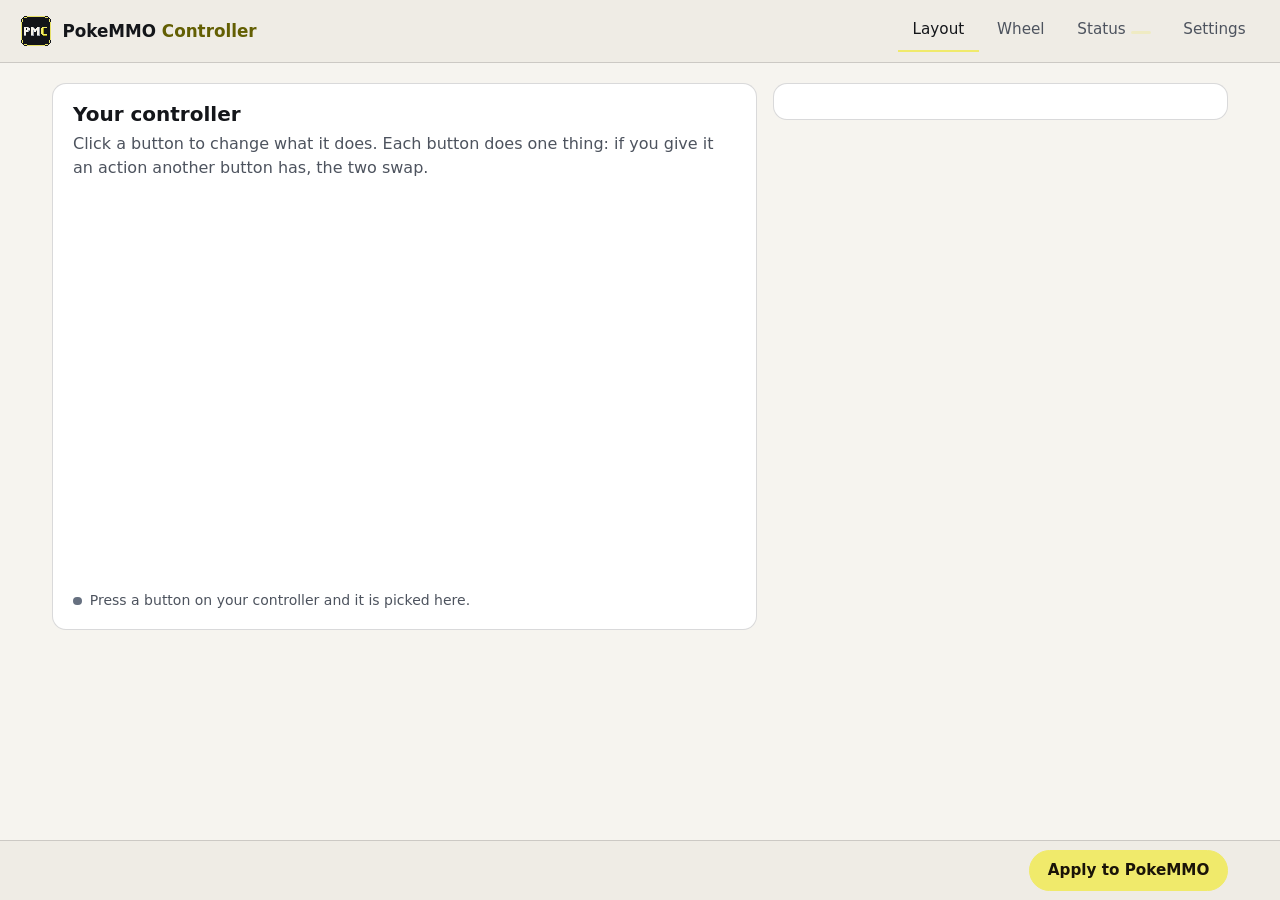
==== commit 3befdcee: "Remap screen: say a newer version made the install and turn off its write buttons The screen offered" ====
--- a/tools/ui_page.html
+++ b/tools/ui_page.html
@@ -161,7 +161,7 @@
 .step.done .num { background: var(--ok); border-color: var(--ok); color: var(--bg); }
 .step.done .num svg { display: block; }
 .step b { display: block; font-weight: 600; }
-.step span { color: var(--muted); font-size: .9rem; }
+.step span { color: var(--muted); font-size: .875rem; }
 .settings { display: grid; gap: 1rem; grid-template-columns: repeat(auto-fit, minmax(19rem, 1fr)); }
 select { font: inherit; color: var(--ink); background: var(--bg2); border: 1px solid var(--line); border-radius: .6rem; padding: .55rem .7rem; min-height: 2.6rem; min-width: 12rem; }
 label { font-weight: 600; display: block; margin-bottom: .35rem; }
@@ -190,6 +190,7 @@
 <main>
   <div id="update" role="status" aria-live="polite" hidden></div>
   <div id="status" role="status" aria-live="polite"></div>
+  <div id="newer" class="note warn" role="status" aria-live="polite" hidden></div>
 
   <section id="p-layout" role="tabpanel" aria-labelledby="t-layout">
     <div class="cols">
@@ -280,7 +281,7 @@
 const KEY = document.body.dataset.key;
 const $ = (id) => document.getElementById(id);
 const NS = "http://www.w3.org/2000/svg";
-let S = null, lay = null, pad = "xbox", dirty = false, sel = null, wsel = 1, seenPad = null, TAB = "layout";
+let S = null, lay = null, pad = "xbox", dirty = false, sel = null, wsel = 1, seenPad = null, TAB = "layout", busy = false;
 
 const GROUPS = [
   ["Move", ["KEY_UP", "KEY_DOWN", "KEY_LEFT", "KEY_RIGHT"]],
@@ -515,8 +516,18 @@
 
 // ------------------------------------------------------------------ setup checklist and live bar
 const TICK = () => sv("svg", {viewBox: "0 0 20 20", width: "18", height: "18", "aria-hidden": "true"}, sv("path", {d: "M4 10.5l4 4 8-9", fill: "none", stroke: "currentColor", "stroke-width": "2.6", "stroke-linecap": "round", "stroke-linejoin": "round"}));
+// A newer version's install is only read here, so the buttons that lead to a write are off
+// instead of refusing after the click. canEdit: editing toward a write (defaults, load a file,
+// the checklist's fixes); canWrite: Apply itself, which also needs PokeMMO's settings.
+function canEdit() { return !busy && !S.status.newer; }
+function canWrite() { return canEdit() && !S.problem; }
 function steps() {
   const st = S.status;
+  if (st.newer) return [
+    {ok: st.pokemmo, title: "PokeMMO found", ok_text: S.pokemmo, no_text: S.problem || ""},
+    {ok: !!seenPad, title: "Controller detected", ok_text: seenPad || "", no_text: "Press any button on your controller while this window is in front. Xbox, PlayStation and Switch Pro pads are all fine."},
+    {ok: false, title: "Installed by a newer version", no_text: "This copy only reads that install, so its Apply and fix buttons are off."},
+  ];
   return [
     {ok: st.pokemmo, title: "PokeMMO found", ok_text: S.pokemmo, no_text: S.problem || "Install PokeMMO and start it once, then reload this page."},
     {ok: !!seenPad, title: "Controller detected", ok_text: seenPad || "", no_text: "Press any button on your controller while this window is in front. Xbox, PlayStation and Switch Pro pads are all fine."},
@@ -531,7 +542,8 @@
 function drawChecklist() {
   const st = S.status, list = steps(), left = list.filter((s) => !s.ok).length;
   $("setup-h").textContent = left ? "Setup: " + (list.length - left) + " of " + list.length + " done" : "Setup: all done";
-  $("setup-sub").textContent = left ? "Each step is a tick or a button that fixes it." : "Everything is in place. Start PokeMMO and play.";
+  $("setup-sub").textContent = st.newer ? "This screen shows the layout and tests your controller; the newer version keeps the install."
+    : left ? "Each step is a tick or a button that fixes it." : "Everything is in place. Start PokeMMO and play.";
   const t = $("todo");
   t.hidden = !left; t.textContent = left;
   const ol = $("checklist");
@@ -541,9 +553,10 @@
     const num = el("div", {class: "num"});
     if (s.ok) num.appendChild(TICK()); else num.textContent = i + 1;
     li.append(num, el("div", {}, el("b", {}, s.title), el("span", {}, s.ok ? s.ok_text : s.no_text)));
-    if (!s.ok && s.fix) {
+    if (!s.ok && s.fix && !st.newer) {
       const b = el("button", {class: "btn primary small", type: "button"}, s.fix);
       if (st.pokemmo_open) { b.disabled = true; b.title = "Close PokeMMO first: it rewrites its settings when it closes."; }
+      else if (!canEdit()) b.disabled = true;     // an apply is running
       b.addEventListener("click", apply); li.appendChild(b);
     }
     ol.appendChild(li);
@@ -554,11 +567,19 @@
   bar.textContent = "";
   const seg = (kind, text) => bar.appendChild(el("span", {}, el("i", {class: "dot " + kind}), text));
   seg(st.pokemmo ? "ok" : "bad", st.pokemmo ? "PokeMMO found" : "PokeMMO not found");
-  seg(st.binds_current ? "ok" : "warn", st.binds_current ? "Buttons applied" : st.binds ? "Buttons changed: re-apply" : "Buttons not applied");
-  seg(st.steam_current ? "ok" : "warn", st.steam_current ? (st.wheel_screen ? "Wheel sized for " + st.wheel_screen.join("x") : "Steam wheel installed") : st.steam ? "Steam wheel needs fixing" : "Steam wheel not installed");
-  if (st.pokemmo_open) seg("warn", "PokeMMO is open: close it to apply");
+  if (st.newer) seg("warn", "Installed by a newer version");
+  else {
+    seg(st.binds_current ? "ok" : "warn", st.binds_current ? "Buttons applied" : st.binds ? "Buttons changed: re-apply" : "Buttons not applied");
+    seg(st.steam_current ? "ok" : "warn", st.steam_current ? (st.wheel_screen ? "Wheel sized for " + st.wheel_screen.join("x") : "Steam wheel installed") : st.steam ? "Steam wheel needs fixing" : "Steam wheel not installed");
+    if (st.pokemmo_open) seg("warn", "PokeMMO is open: close it to apply");
+  }
   seg(seenPad ? "ok" : "", seenPad ? "Controller: " + seenPad : "No controller seen yet");
-  $("dirty").hidden = !dirty;
+  const nw = $("newer"), text = st.newer ? S.newer_text : "";
+  nw.hidden = !st.newer;
+  if (nw.textContent !== text) nw.textContent = text;   // a live region: only on a change, not every poll
+  $("apply").disabled = !canWrite();
+  for (const id of ["defaults", "import"]) $(id).disabled = !canEdit();
+  $("dirty").hidden = !dirty || !!st.newer;
   drawChecklist();
 }
 async function refreshStatus() {
@@ -628,18 +649,20 @@
 }
 
 async function apply() {
-  const check = await api("/api/check", {layout: lay});
-  if (!check.ok) { say("result", check.error, "bad"); return; }
-  $("apply").disabled = true;
-  say("result", "Applying…");
+  if (!canWrite()) return;
+  busy = true;
+  renderBar();
   try {
+    const check = await api("/api/check", {layout: lay});
+    if (!check.ok) { say("result", check.error, "bad"); return; }
+    say("result", "Applying…");
     const r = await api("/api/apply", {layout: lay});
     if (r.ok === false && r.error) say("result", r.error, "bad");
     else say("result", r.output, r.ok ? "ok" : "bad");
-    if (r.ok) { dirty = false; await refreshStatus(); }
+    if (r.ok) dirty = false;
+    await refreshStatus();
   } catch (e) { say("result", "The screen lost contact with the program that started it. Run the command again.", "bad"); }
-  $("apply").disabled = false;
-  renderBar();
+  finally { busy = false; renderBar(); }
 }
 $("apply").addEventListener("click", apply);
 $("pad").addEventListener("change", () => { pad = $("pad").value; S.userPad = true; setPadNote(); refreshLayout(); });
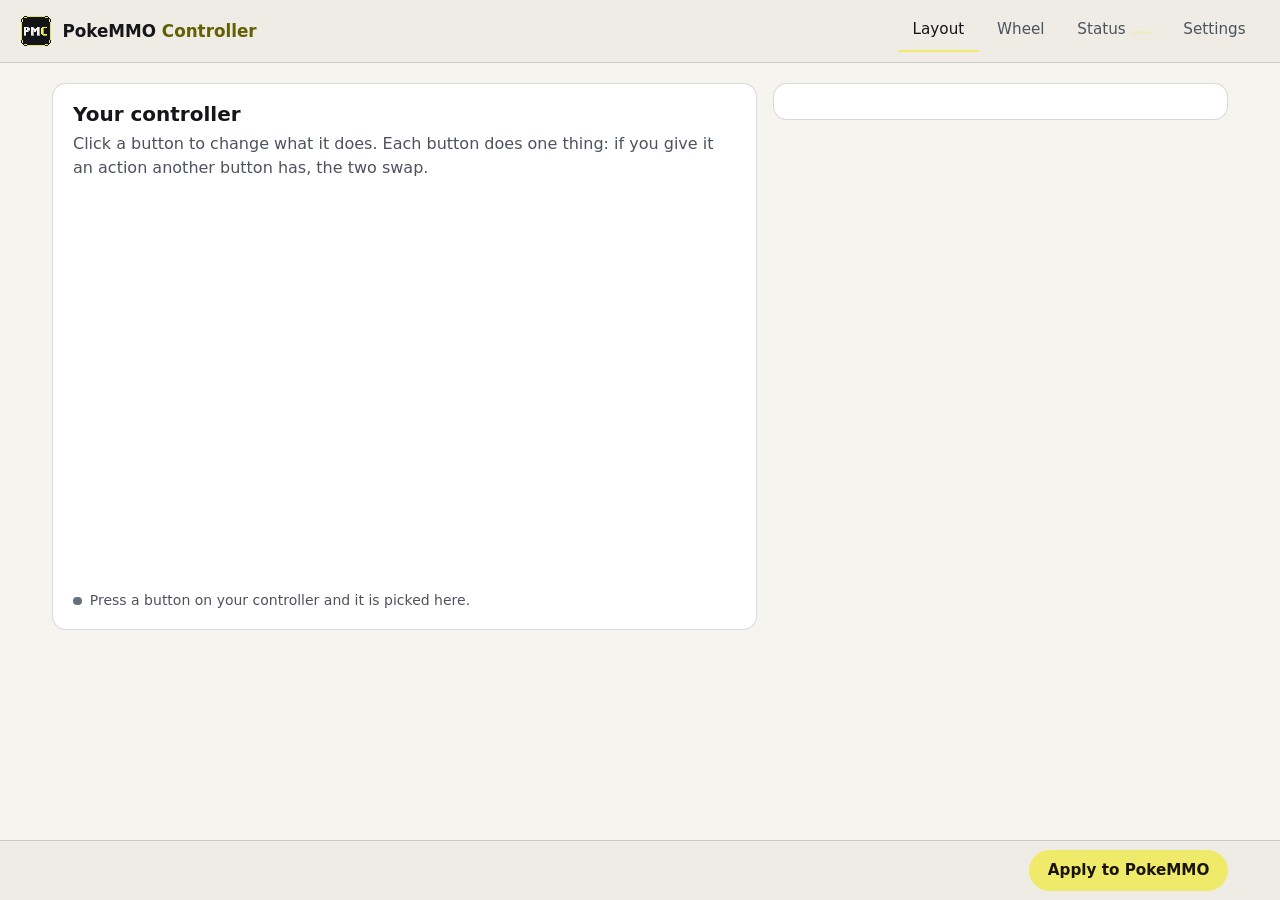
==== commit 76e1373d: "Remap screen: re-read PokeMMO's settings when it turns up after the page loaded, so a fix button is " ====
--- a/tools/ui_page.html
+++ b/tools/ui_page.html
@@ -557,6 +557,7 @@
       const b = el("button", {class: "btn primary small", type: "button"}, s.fix);
       if (st.pokemmo_open) { b.disabled = true; b.title = "Close PokeMMO first: it rewrites its settings when it closes."; }
       else if (!canEdit()) b.disabled = true;     // an apply is running
+      else if (!canWrite()) { b.disabled = true; b.title = S.problem; }   // apply() would refuse: say why instead
       b.addEventListener("click", apply); li.appendChild(b);
     }
     ol.appendChild(li);
@@ -583,7 +584,16 @@
   drawChecklist();
 }
 async function refreshStatus() {
-  try { S.status = await api("/api/status"); renderBar(); } catch (e) { /* the program stopped: leave the last state */ }
+  try {
+    const was = !!S.status.pokemmo;
+    S.status = await api("/api/status");
+    if (!!S.status.pokemmo !== was) {   // PokeMMO turned up (or went): its settings problem is read once at load, so read it again
+      const fresh = await api("/api/state");
+      S.problem = fresh.problem; S.pokemmo = fresh.pokemmo;
+      say("status", S.problem || "", "bad");
+    }
+    renderBar();
+  } catch (e) { /* the program stopped: leave the last state */ }
 }
 
 // ------------------------------------------------------------------ the controller itself (browser's own gamepad support)
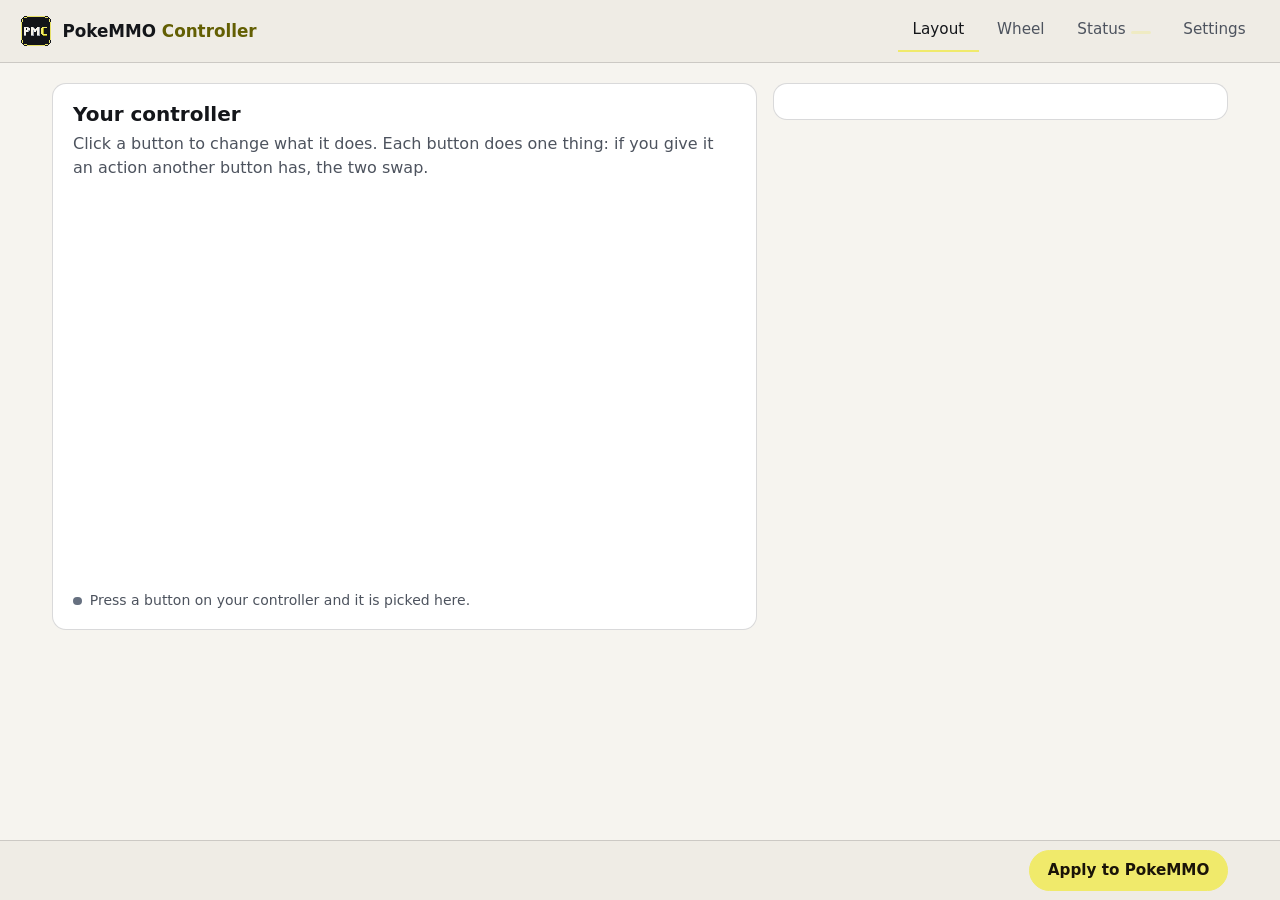
==== commit 811d9a7d: "Remap screen: reload the saved layout when PokeMMO turns up after the page opened Before, Apply came" ====
--- a/tools/ui_page.html
+++ b/tools/ui_page.html
@@ -586,12 +586,24 @@
 async function refreshStatus() {
   try {
     const was = !!S.status.pokemmo;
-    S.status = await api("/api/status");
-    if (!!S.status.pokemmo !== was) {   // PokeMMO turned up (or went): its settings problem is read once at load, so read it again
+    const status = await api("/api/status");
+    if (!!status.pokemmo !== was) {   // PokeMMO turned up (or went): the saved layout and the settings problem were read once at load, so read them again
       const fresh = await api("/api/state");
       S.problem = fresh.problem; S.pokemmo = fresh.pokemmo;
+      if (fresh.pokemmo && !was) {
+        if (!dirty && !busy) {   // nothing typed yet: show what is saved, so Apply can never write the default over it
+          S.layout = fresh.layout; S.custom = fresh.custom; S.pad = fresh.pad;
+          S.pads = fresh.pads; S.phys = fresh.phys; S.switch_positional = fresh.switch_positional;
+          lay = JSON.parse(JSON.stringify(fresh.layout));
+          if (!S.userPad) { pad = fresh.pad; $("pad").value = pad; setPadNote(); }
+          refreshLayout();
+        } else {   // unsaved edits sit on a layout that is not the saved one: do not let Apply replace it
+          S.problem = "PokeMMO was found after this screen opened. Reload the page to see your saved layout, then apply.";
+        }
+      }
       say("status", S.problem || "", "bad");
     }
+    S.status = status;
     renderBar();
   } catch (e) { /* the program stopped: leave the last state */ }
 }
